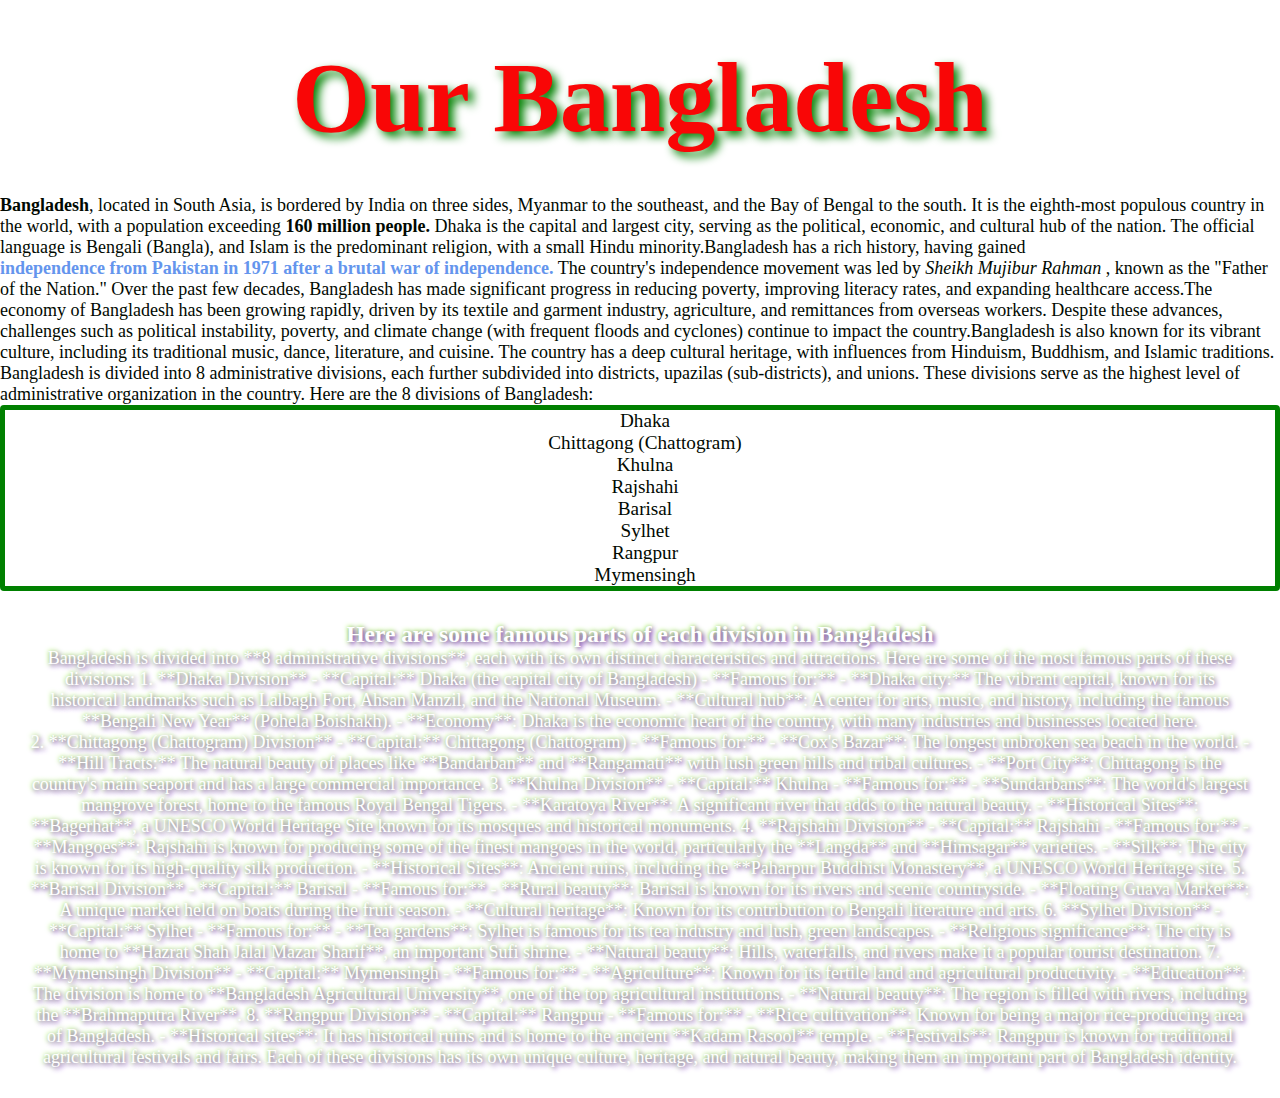
==== 2nd-day.html @ 3bb87a8d "first commit" ====
<!DOCTYPE html>
<html lang="en">
<head>
    <meta charset="UTF-8">
    <meta name="viewport" content="width=device-width, initial-scale=1.0">
    <title>using css elements</title>
    <link rel="stylesheet" href="style.css">
    <style>
        h1{
            padding: 40px 0px 40px 0px;
            text-shadow: 5px 5px 10px green;
        }
       #1971{
        color: red;
       }
    </style>
</head>
<body>
    <header style="color: rgb(249, 6, 6);
    text-align: center;
    font-size: 50px;">
        <h1>Our Bangladesh</h1>
    </header>
    <div class="text"> 
        <p> <b>Bangladesh</b>, located in South Asia, is bordered by India on three sides, Myanmar to the southeast, and the Bay of Bengal to the south. It is the eighth-most populous country in the world, with a population exceeding <strong>160 million people.</strong> Dhaka is the capital and largest city, serving as the political, economic, and cultural hub of the nation. The official language is Bengali (Bangla), and Islam is the predominant religion, with a small Hindu minority.Bangladesh has a rich history, having gained <strong style="display: inline-block; color:cornflowerblue;">independence from Pakistan in 1971 after a brutal war of independence.</strong>  The country's independence movement was led by <em>Sheikh Mujibur Rahman</em> , known as the "Father of the Nation." Over the past few decades, Bangladesh has made significant progress in reducing poverty, improving literacy rates, and expanding healthcare access.The economy of Bangladesh has been growing rapidly, driven by its textile and garment industry, agriculture, and remittances from overseas workers. Despite these advances, challenges such as political instability, poverty, and climate change (with frequent floods and cyclones) continue to impact the country.Bangladesh is also known for its vibrant culture, including its traditional music, dance, literature, and cuisine. The country has a deep cultural heritage, with influences from Hinduism, Buddhism, and Islamic traditions. </p>  
    </div>  
    <div class="text">
        <p>Bangladesh is divided into 8 administrative divisions, each further subdivided into districts, upazilas (sub-districts), and unions. These divisions serve as the highest level of administrative organization in the country. Here are the 8 divisions of Bangladesh:</p>
        <ul>
            <li>Dhaka</li>
            <li>Chittagong (Chattogram)</li>
            <li>Khulna</li>
            <li>Rajshahi</li>
            <li>Barisal</li>
            <li>Sylhet</li>
            <li>Rangpur</li>
            <li>Mymensingh</li>
        </ul>
    </div>

    <div class="famous-part">
        <h3>Here are some famous parts of each division in Bangladesh</h3>
        <p>Bangladesh is divided into **8 administrative divisions**, each with its own distinct characteristics and attractions. Here are some of the most famous parts of these divisions:

             1. **Dhaka Division**
               - **Capital:** Dhaka (the capital city of Bangladesh)
               - **Famous for:** 
                 - **Dhaka city:** The vibrant capital, known for its historical landmarks such as Lalbagh Fort, Ahsan Manzil, and the National Museum.
                 - **Cultural hub**: A center for arts, music, and history, including the famous **Bengali New Year** (Pohela Boishakh).
                 - **Economy**: Dhaka is the economic heart of the country, with many industries and businesses located here. <br>
            
             2. **Chittagong (Chattogram) Division**
               - **Capital:** Chittagong (Chattogram)
               - **Famous for:** 
                 - **Cox's Bazar**: The longest unbroken sea beach in the world.
                 - **Hill Tracts:** The natural beauty of places like **Bandarban** and **Rangamati** with lush green hills and tribal cultures.
                 - **Port City**: Chittagong is the country's main seaport and has a large commercial importance.
            
             3. **Khulna Division**
               - **Capital:** Khulna
               - **Famous for:** 
                 - **Sundarbans**: The world's largest mangrove forest, home to the famous Royal Bengal Tigers.
                 - **Karatoya River**: A significant river that adds to the natural beauty.
                 - **Historical Sites**: **Bagerhat**, a UNESCO World Heritage Site known for its mosques and historical monuments.
            
             4. **Rajshahi Division**
               - **Capital:** Rajshahi
               - **Famous for:**
                 - **Mangoes**: Rajshahi is known for producing some of the finest mangoes in the world, particularly the **Langda** and **Himsagar** varieties.
                 - **Silk**: The city is known for its high-quality silk production.
                 - **Historical Sites**: Ancient ruins, including the **Paharpur Buddhist Monastery**, a UNESCO World Heritage site.
            
             5. **Barisal Division**
               - **Capital:** Barisal
               - **Famous for:**
                 - **Rural beauty**: Barisal is known for its rivers and scenic countryside.
                 - **Floating Guava Market**: A unique market held on boats during the fruit season.
                 - **Cultural heritage**: Known for its contribution to Bengali literature and arts.
            
             6. **Sylhet Division**
               - **Capital:** Sylhet
               - **Famous for:**
                 - **Tea gardens**: Sylhet is famous for its tea industry and lush, green landscapes.
                 - **Religious significance**: The city is home to **Hazrat Shah Jalal Mazar Sharif**, an important Sufi shrine.
                 - **Natural beauty**: Hills, waterfalls, and rivers make it a popular tourist destination.
            
             7. **Mymensingh Division**
               - **Capital:** Mymensingh
               - **Famous for:**
                 - **Agriculture**: Known for its fertile land and agricultural productivity.
                 - **Education**: The division is home to **Bangladesh Agricultural University**, one of the top agricultural institutions.
                 - **Natural beauty**: The region is filled with rivers, including the **Brahmaputra River**.
            
             8. **Rangpur Division**
               - **Capital:** Rangpur
               - **Famous for:**
                 - **Rice cultivation**: Known for being a major rice-producing area of Bangladesh.
                 - **Historical sites**: It has historical ruins and is home to the ancient **Kadam Rasool** temple.
                 - **Festivals**: Rangpur is known for traditional agricultural festivals and fairs.
            
            Each of these divisions has its own unique culture, heritage, and natural beauty, making them an important part of Bangladesh identity.</p>
    </div>
</body>
</html>
---- style.css ----
*{
    padding: 0%;
    margin: 0%;
}
body {
    background-image: url(flag.jpg);
    background-size: cover;
    background-attachment: fixed;
}
p{
    font-size: large;
   
}
.text{
   color: rgb(1, 9, 1);
}
ul{
    padding-left: 10px;
    border: 5px solid green;
    text-align: center;
    font-size: larger;
    list-style: none;
    border-radius: 4px;
}
.famous-part{
    text-align: center;
    color:white;
    padding:30px;
    text-shadow:2px 2px 5px blueviolet , 0px 0px 5px chartreuse;
    font-size: 20px;
}
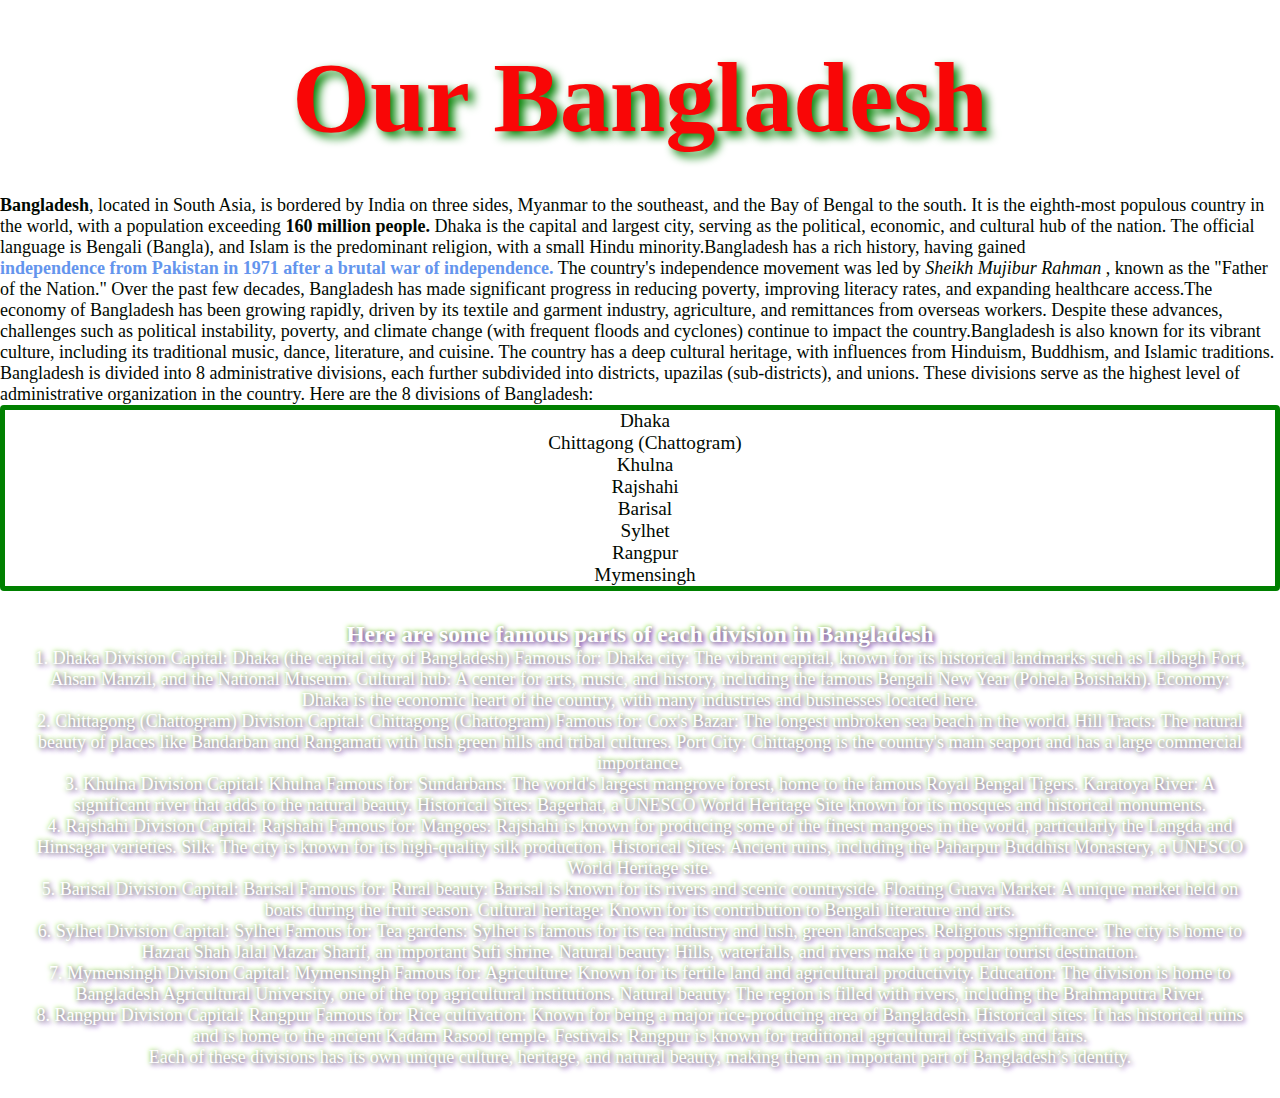
==== commit 5c790e79: "secound commit" ====
--- a/2nd-day.html
+++ b/2nd-day.html
@@ -40,65 +40,61 @@
 
     <div class="famous-part">
         <h3>Here are some famous parts of each division in Bangladesh</h3>
-        <p>Bangladesh is divided into **8 administrative divisions**, each with its own distinct characteristics and attractions. Here are some of the most famous parts of these divisions:
+        <p>
+          1. Dhaka Division
+Capital: Dhaka (the capital city of Bangladesh)
+Famous for:
+Dhaka city: The vibrant capital, known for its historical landmarks such as Lalbagh Fort, Ahsan Manzil, and the National Museum.
+Cultural hub: A center for arts, music, and history, including the famous Bengali New Year (Pohela Boishakh).
+Economy: Dhaka is the economic heart of the country, with many industries and businesses located here. <br>
+2. Chittagong (Chattogram) Division
+Capital: Chittagong (Chattogram)
+Famous for:
+Cox's Bazar: The longest unbroken sea beach in the world.
+Hill Tracts: The natural beauty of places like Bandarban and Rangamati with lush green hills and tribal cultures.
+Port City: Chittagong is the country's main seaport and has a large commercial importance. <br>
+3. Khulna Division
+Capital: Khulna
+Famous for:
+Sundarbans: The world's largest mangrove forest, home to the famous Royal Bengal Tigers.
+Karatoya River: A significant river that adds to the natural beauty.
+Historical Sites: Bagerhat, a UNESCO World Heritage Site known for its mosques and historical monuments. <br>
+4. Rajshahi Division
+Capital: Rajshahi
+Famous for:
+Mangoes: Rajshahi is known for producing some of the finest mangoes in the world, particularly the Langda and Himsagar varieties.
+Silk: The city is known for its high-quality silk production.
+Historical Sites: Ancient ruins, including the Paharpur Buddhist Monastery, a UNESCO World Heritage site. <br>
+5. Barisal Division
+Capital: Barisal
+Famous for:
+Rural beauty: Barisal is known for its rivers and scenic countryside.
+Floating Guava Market: A unique market held on boats during the fruit season.
+Cultural heritage: Known for its contribution to Bengali literature and arts. <br>
+6. Sylhet Division
+Capital: Sylhet
+Famous for:
+Tea gardens: Sylhet is famous for its tea industry and lush, green landscapes.
+Religious significance: The city is home to Hazrat Shah Jalal Mazar Sharif, an important Sufi shrine.
+Natural beauty: Hills, waterfalls, and rivers make it a popular tourist destination. <br>
+7. Mymensingh Division
+Capital: Mymensingh
+Famous for:
+Agriculture: Known for its fertile land and agricultural productivity.
+Education: The division is home to Bangladesh Agricultural University, one of the top agricultural institutions.
+Natural beauty: The region is filled with rivers, including the Brahmaputra River. <br>
+8. Rangpur Division
+Capital: Rangpur
+Famous for:
+Rice cultivation: Known for being a major rice-producing area of Bangladesh.
+Historical sites: It has historical ruins and is home to the ancient Kadam Rasool temple.
+Festivals: Rangpur is known for traditional agricultural festivals and fairs. <br>
+Each of these divisions has its own unique culture, heritage, and natural beauty, making them an important part of Bangladesh’s identity.
 
-             1. **Dhaka Division**
-               - **Capital:** Dhaka (the capital city of Bangladesh)
-               - **Famous for:** 
-                 - **Dhaka city:** The vibrant capital, known for its historical landmarks such as Lalbagh Fort, Ahsan Manzil, and the National Museum.
-                 - **Cultural hub**: A center for arts, music, and history, including the famous **Bengali New Year** (Pohela Boishakh).
-                 - **Economy**: Dhaka is the economic heart of the country, with many industries and businesses located here. <br>
-            
-             2. **Chittagong (Chattogram) Division**
-               - **Capital:** Chittagong (Chattogram)
-               - **Famous for:** 
-                 - **Cox's Bazar**: The longest unbroken sea beach in the world.
-                 - **Hill Tracts:** The natural beauty of places like **Bandarban** and **Rangamati** with lush green hills and tribal cultures.
-                 - **Port City**: Chittagong is the country's main seaport and has a large commercial importance.
-            
-             3. **Khulna Division**
-               - **Capital:** Khulna
-               - **Famous for:** 
-                 - **Sundarbans**: The world's largest mangrove forest, home to the famous Royal Bengal Tigers.
-                 - **Karatoya River**: A significant river that adds to the natural beauty.
-                 - **Historical Sites**: **Bagerhat**, a UNESCO World Heritage Site known for its mosques and historical monuments.
-            
-             4. **Rajshahi Division**
-               - **Capital:** Rajshahi
-               - **Famous for:**
-                 - **Mangoes**: Rajshahi is known for producing some of the finest mangoes in the world, particularly the **Langda** and **Himsagar** varieties.
-                 - **Silk**: The city is known for its high-quality silk production.
-                 - **Historical Sites**: Ancient ruins, including the **Paharpur Buddhist Monastery**, a UNESCO World Heritage site.
-            
-             5. **Barisal Division**
-               - **Capital:** Barisal
-               - **Famous for:**
-                 - **Rural beauty**: Barisal is known for its rivers and scenic countryside.
-                 - **Floating Guava Market**: A unique market held on boats during the fruit season.
-                 - **Cultural heritage**: Known for its contribution to Bengali literature and arts.
-            
-             6. **Sylhet Division**
-               - **Capital:** Sylhet
-               - **Famous for:**
-                 - **Tea gardens**: Sylhet is famous for its tea industry and lush, green landscapes.
-                 - **Religious significance**: The city is home to **Hazrat Shah Jalal Mazar Sharif**, an important Sufi shrine.
-                 - **Natural beauty**: Hills, waterfalls, and rivers make it a popular tourist destination.
-            
-             7. **Mymensingh Division**
-               - **Capital:** Mymensingh
-               - **Famous for:**
-                 - **Agriculture**: Known for its fertile land and agricultural productivity.
-                 - **Education**: The division is home to **Bangladesh Agricultural University**, one of the top agricultural institutions.
-                 - **Natural beauty**: The region is filled with rivers, including the **Brahmaputra River**.
-            
-             8. **Rangpur Division**
-               - **Capital:** Rangpur
-               - **Famous for:**
-                 - **Rice cultivation**: Known for being a major rice-producing area of Bangladesh.
-                 - **Historical sites**: It has historical ruins and is home to the ancient **Kadam Rasool** temple.
-                 - **Festivals**: Rangpur is known for traditional agricultural festivals and fairs.
-            
-            Each of these divisions has its own unique culture, heritage, and natural beauty, making them an important part of Bangladesh identity.</p>
+
+
+
+        </p>
     </div>
 </body>
 </html>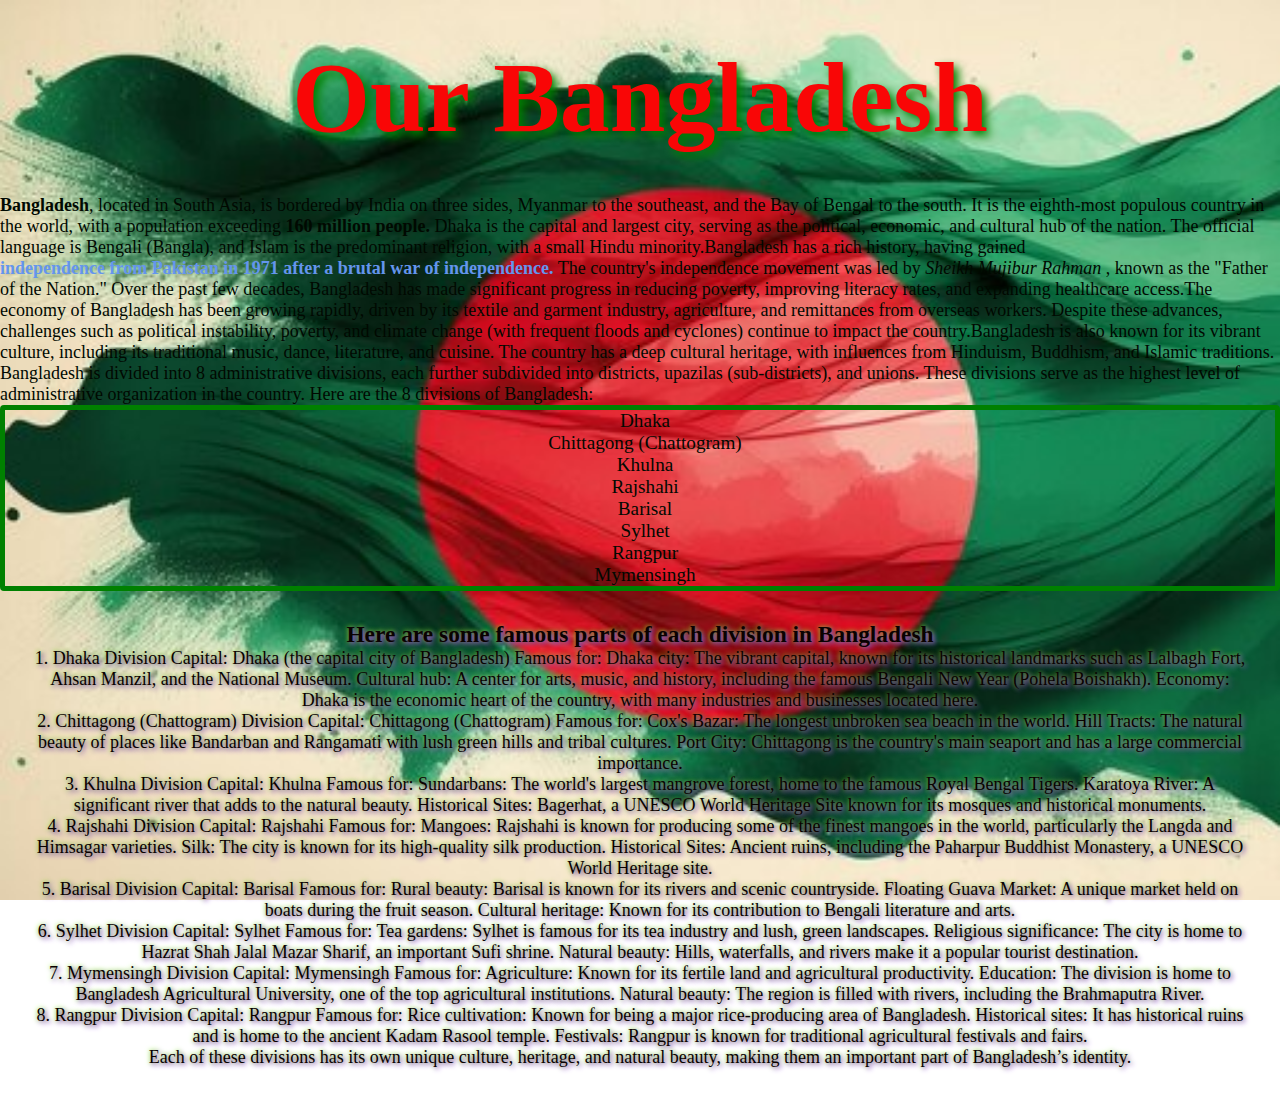
==== commit b75198c6: "change font color" ====
--- a/2nd-day.html
+++ b/2nd-day.html
@@ -13,7 +13,7 @@
        #1971{
         color: red;
        }
-    </style>
+    </style
 </head>
 <body>
     <header style="color: rgb(249, 6, 6);
--- a/style.css
+++ b/style.css
@@ -24,7 +24,7 @@
 }
 .famous-part{
     text-align: center;
-    color:white;
+    color:rgb(10, 1, 1);
     padding:30px;
     text-shadow:2px 2px 5px blueviolet , 0px 0px 5px chartreuse;
     font-size: 20px;
